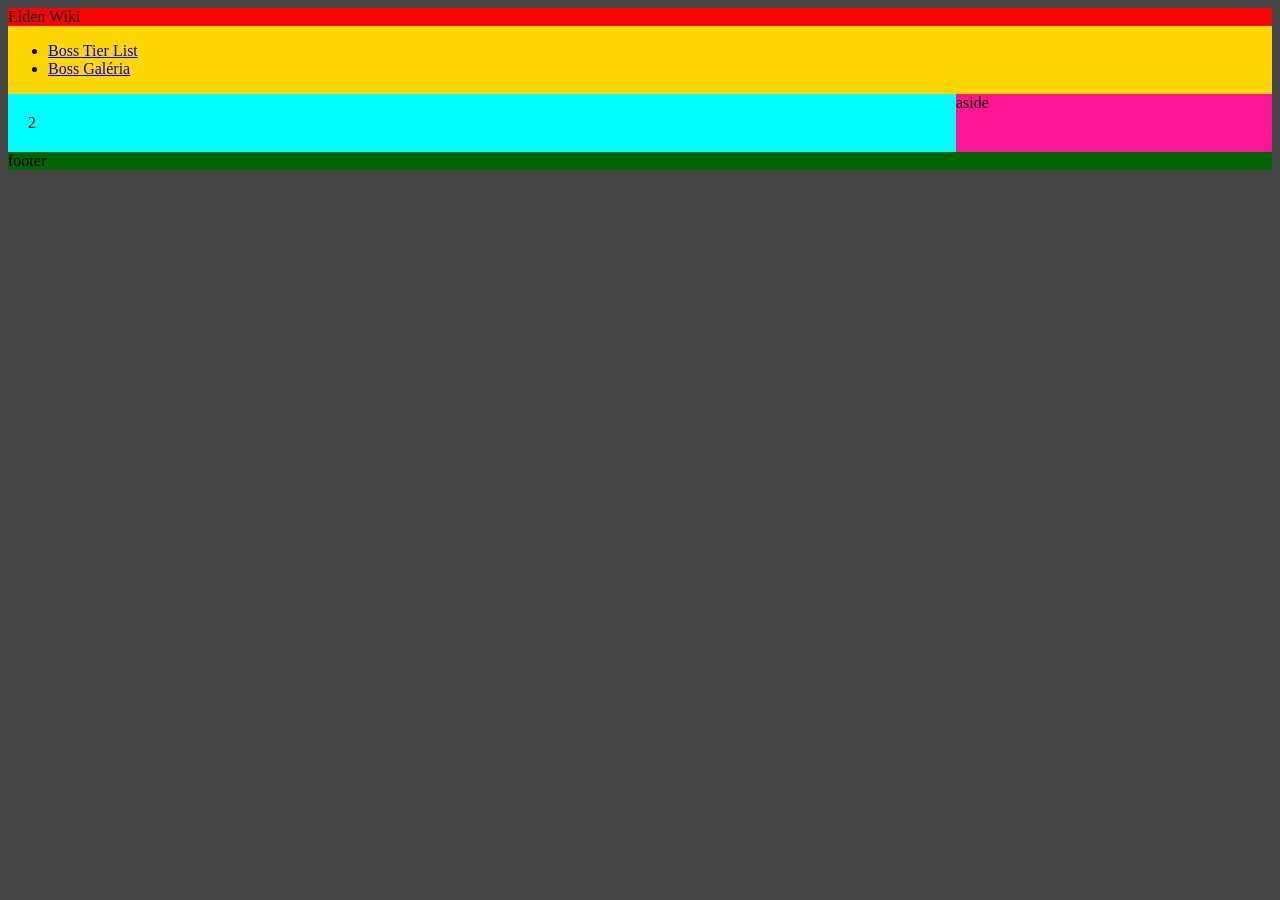
==== index2.html @ 0a3ac02c "index.2" ====
<!DOCTYPE html>
<html lang="hu">
<head>
    <meta charset="UTF-8">
    <meta name="description" content="">
    <meta name="keywords" content="">
    <meta name="viewport" content="width=device-width, initial-scale=1.0">

    <link rel="stylesheet" href="style.css">
    <title>Papdi Mártonn, Kiss Barna</title>
</head>
<body>
    <main>
        <header>Elden Wiki</header>
        <nav>
            <ul>
                <li><a href="index.html">Boss Tier List</a></li>
                <li><a href="index2.html">Boss Galéria</a></li>
            </ul>
        </nav>
        <article>2</article>
        <aside>aside</aside>
        <footer>footer</footer>
    </main>
</body>
</html>
---- style.css ----
body {
    background-color: #444;
}

main {
    display: grid;
    grid-template-columns: 1fr 2fr 1fr;
    grid-template-areas: 
    "h h h"
    "n n n "
    "ar ar as"
    "f f f";
}

header {
    grid-area: h;
    background-color: red;
}

nav {
    grid-area: n;
    background-color: gold;
}

article {
    grid-area: ar;
    padding: 20px;
    background-color: cyan;
}

aside {
    grid-area: as;
    background-color: deeppink;
}

footer {
    grid-area: f;
    background-color: darkgreen;
}
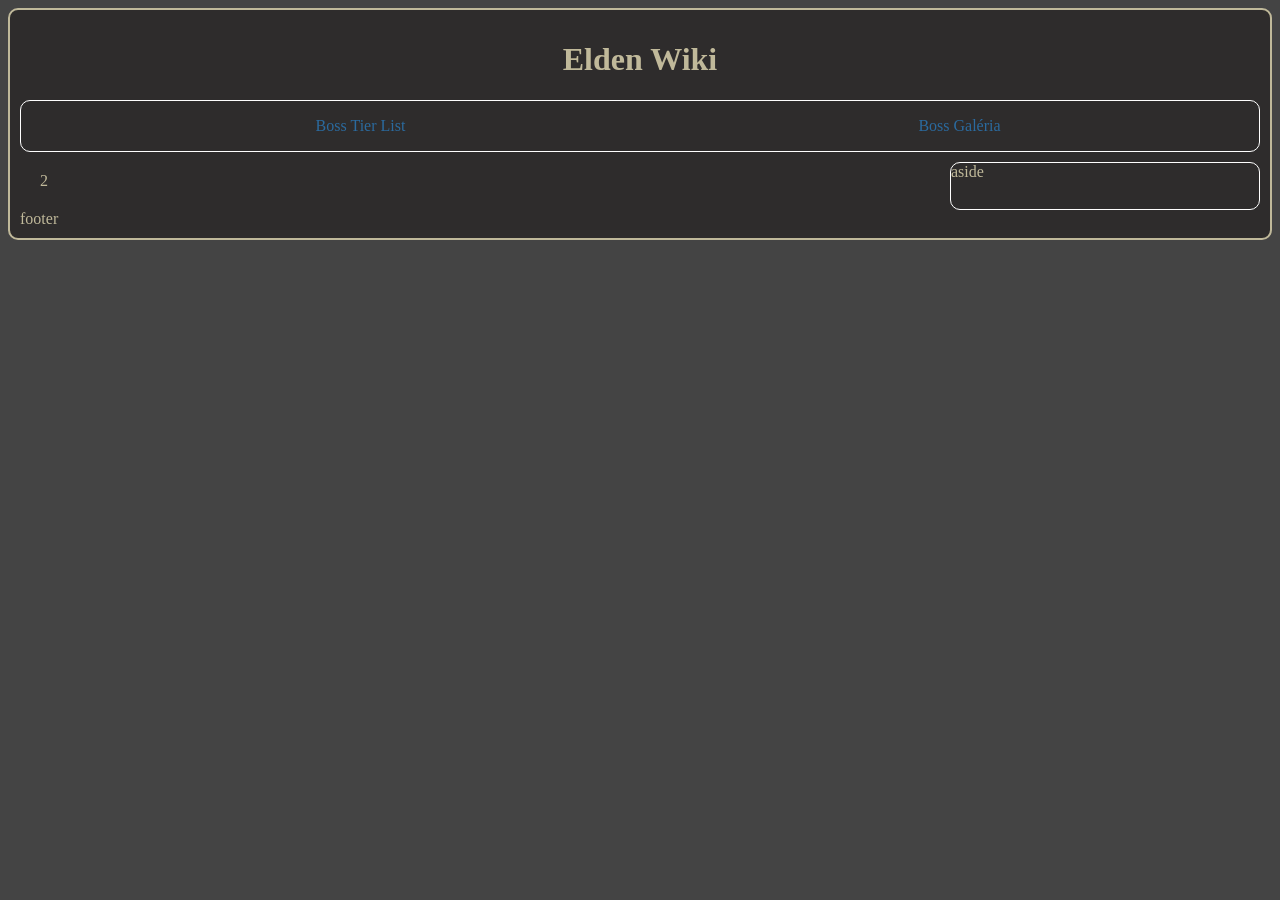
==== commit 5bfdd592: "off camera mining" ====
--- a/index2.html
+++ b/index2.html
@@ -11,7 +11,7 @@
 </head>
 <body>
     <main>
-        <header>Elden Wiki</header>
+        <header><h1>Elden Wiki</h1></header>
         <nav>
             <ul>
                 <li><a href="index.html">Boss Tier List</a></li>
--- a/style.css
+++ b/style.css
@@ -1,39 +1,62 @@
 body {
     background-color: #444;
+    color: rgb(192, 185, 154);
 }
 
 main {
+    background-color: rgb(46, 44, 44);
+    border: 2px solid rgb(192, 185, 154);
+    border-radius: 10px;
+    padding: 10px;
     display: grid;
-    grid-template-columns: 1fr 2fr 1fr;
+    grid-template-columns: 3fr 1fr;
     grid-template-areas: 
-    "h h h"
-    "n n n "
-    "ar ar as"
-    "f f f";
+    "h h"
+    "n n "
+    "ar as"
+    "f f";
 }
 
 header {
     grid-area: h;
-    background-color: red;
+    text-align: center;
 }
 
 nav {
     grid-area: n;
-    background-color: gold;
+    border: 1px solid white;
+    border-radius: 10px;
+}
+
+nav ul {
+    display: grid;
+    grid-template-columns: 1fr 1fr;
+    text-align: center;
+    list-style-type: none;
+}
+
+nav a {
+    color: rgb(43, 106, 158);
+    text-decoration: none;
+    padding: 10px;
+}
+
+nav a:hover {
+    background-color: rgb(22, 63, 97);
 }
 
 article {
     grid-area: ar;
     padding: 20px;
-    background-color: cyan;
 }
 
 aside {
+    margin-top: 10px;
+    border: 1px solid white;
+    border-radius: 10px;
     grid-area: as;
-    background-color: deeppink;
 }
 
 footer {
     grid-area: f;
-    background-color: darkgreen;
 }
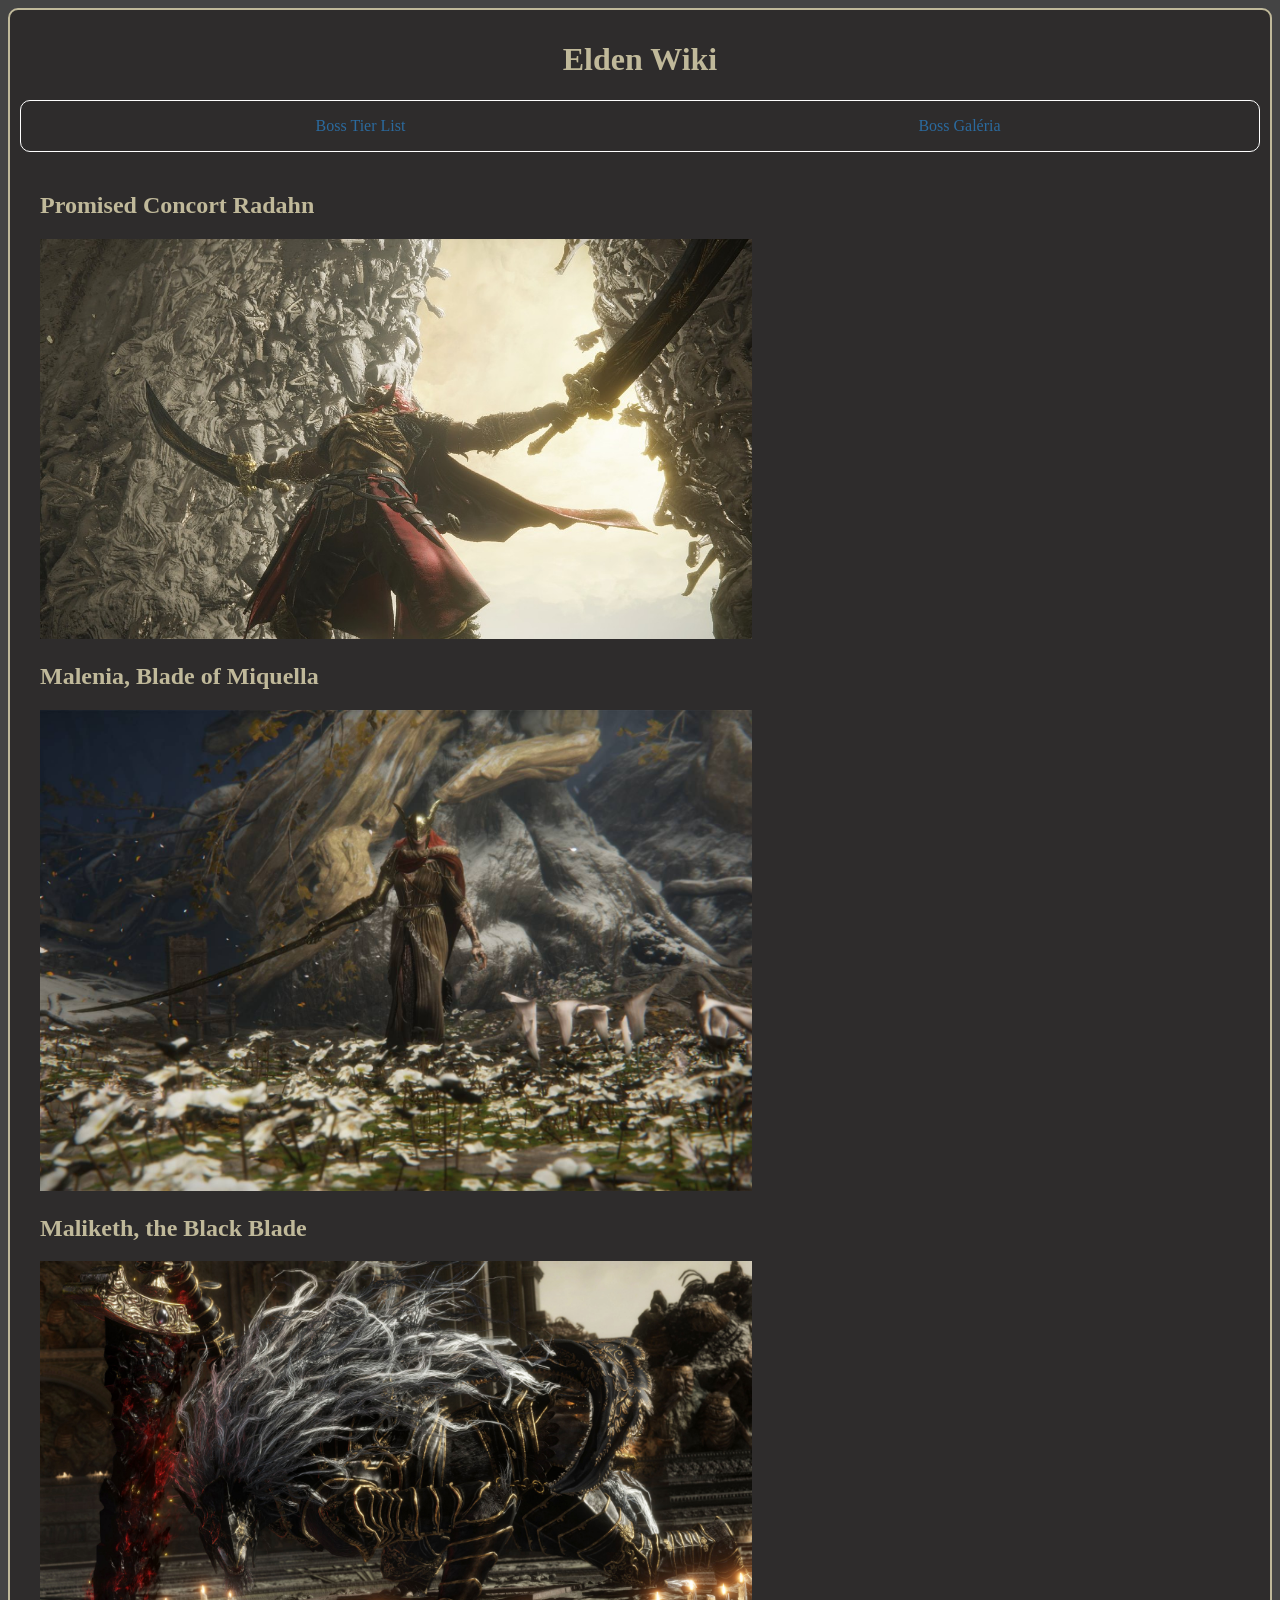
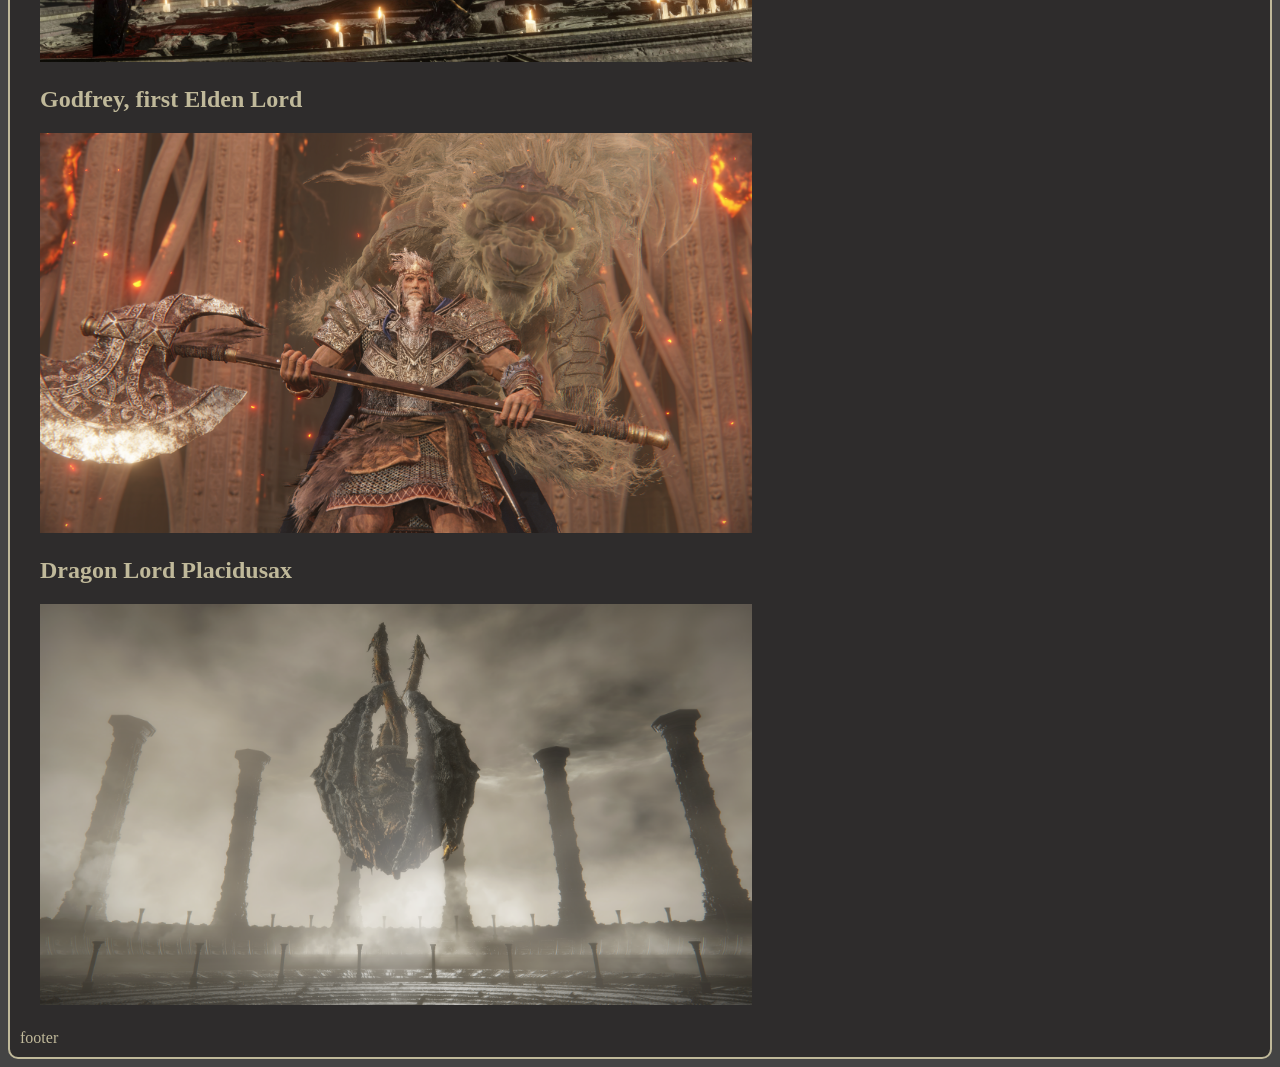
==== commit 27176752: "boss.galeria" ====
--- a/index2.html
+++ b/index2.html
@@ -1,26 +1,48 @@
-<!DOCTYPE html>
+<!doctype html>
 <html lang="hu">
-<head>
-    <meta charset="UTF-8">
-    <meta name="description" content="">
-    <meta name="keywords" content="">
-    <meta name="viewport" content="width=device-width, initial-scale=1.0">
+  <head>
+    <meta charset="UTF-8" />
+    <meta name="description" content="" />
+    <meta name="keywords" content="" />
+    <meta name="viewport" content="width=device-width, initial-scale=1.0" />
 
-    <link rel="stylesheet" href="style.css">
+    <link rel="stylesheet" href="style.css" />
     <title>Papdi Mártonn, Kiss Barna</title>
-</head>
-<body>
+  </head>
+  <body>
     <main>
-        <header><h1>Elden Wiki</h1></header>
-        <nav>
-            <ul>
-                <li><a href="index.html">Boss Tier List</a></li>
-                <li><a href="index2.html">Boss Galéria</a></li>
-            </ul>
-        </nav>
-        <article>2</article>
-        <aside>aside</aside>
-        <footer>footer</footer>
+      <header><h1>Elden Wiki</h1></header>
+      <nav>
+        <ul>
+          <li><a href="index.html">Boss Tier List</a></li>
+          <li><a href="index2.html">Boss Galéria</a></li>
+        </ul>
+      </nav>
+      <article>
+        <div class="tarolo">
+          <div class="kartya">
+            <h2>Promised Concort Radahn</h2>
+            <img src="elden_kepek/p.c.radahn.jpg" alt="" />
+          </div>
+          <div class="kartya">
+            <h2>Malenia, Blade of Miquella</h2>
+            <img src="elden_kepek/malenia.jpg" alt="" />
+          </div>
+          <div class="kartya">
+            <h2>Maliketh, the Black Blade</h2>
+            <img src="elden_kepek/maliketh.png" alt="" />
+          </div>
+          <div class="kartya">
+            <h2>Godfrey, first Elden Lord</h2>
+            <img src="elden_kepek/godfrey.png" alt="" />
+          </div>
+          <div class="kartya">
+            <h2>Dragon Lord Placidusax</h2>
+            <img src="elden_kepek/placidusax.png" alt="" />
+          </div>
+        </div>
+      </article>
+      <footer>footer</footer>
     </main>
-</body>
-</html>+  </body>
+</html>
--- a/style.css
+++ b/style.css
@@ -59,4 +59,8 @@
 
 footer {
     grid-area: f;
+}
+
+.tarolo img {
+    width: 80%;
 }
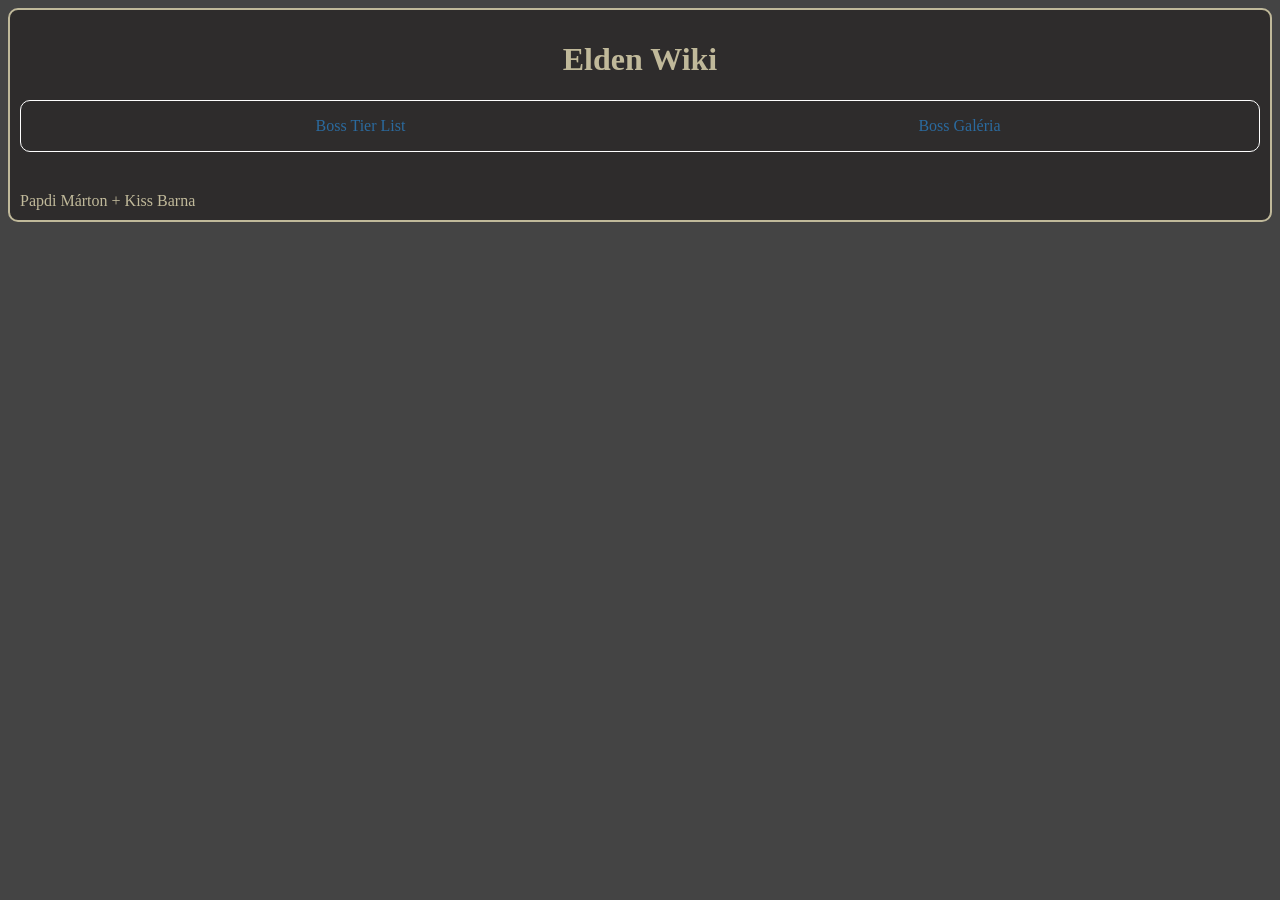
==== commit 39e79f4a: "Felsorolas + css" ====
--- a/index2.html
+++ b/index2.html
@@ -1,48 +1,26 @@
-<!doctype html>
+<!DOCTYPE html>
 <html lang="hu">
-  <head>
-    <meta charset="UTF-8" />
-    <meta name="description" content="" />
-    <meta name="keywords" content="" />
-    <meta name="viewport" content="width=device-width, initial-scale=1.0" />
+<head>
+    <meta charset="UTF-8">
+    <meta name="description" content="">
+    <meta name="keywords" content="">
+    <meta name="viewport" content="width=device-width, initial-scale=1.0">
 
-    <link rel="stylesheet" href="style.css" />
+    <link rel="stylesheet" href="style.css">
     <title>Papdi Mártonn, Kiss Barna</title>
-  </head>
-  <body>
+</head>
+<body>
     <main>
-      <header><h1>Elden Wiki</h1></header>
-      <nav>
-        <ul>
-          <li><a href="index.html">Boss Tier List</a></li>
-          <li><a href="index2.html">Boss Galéria</a></li>
-        </ul>
-      </nav>
-      <article>
-        <div class="tarolo">
-          <div class="kartya">
-            <h2>Promised Concort Radahn</h2>
-            <img src="elden_kepek/p.c.radahn.jpg" alt="" />
-          </div>
-          <div class="kartya">
-            <h2>Malenia, Blade of Miquella</h2>
-            <img src="elden_kepek/malenia.jpg" alt="" />
-          </div>
-          <div class="kartya">
-            <h2>Maliketh, the Black Blade</h2>
-            <img src="elden_kepek/maliketh.png" alt="" />
-          </div>
-          <div class="kartya">
-            <h2>Godfrey, first Elden Lord</h2>
-            <img src="elden_kepek/godfrey.png" alt="" />
-          </div>
-          <div class="kartya">
-            <h2>Dragon Lord Placidusax</h2>
-            <img src="elden_kepek/placidusax.png" alt="" />
-          </div>
-        </div>
-      </article>
-      <footer>footer</footer>
+        <header><h1>Elden Wiki</h1></header>
+        <nav>
+            <ul>
+                <li><a href="index.html">Boss Tier List</a></li>
+                <li><a href="index2.html">Boss Galéria</a></li>
+            </ul>
+        </nav>
+        <article>         
+        </article>
+        <footer>Papdi Márton + Kiss Barna</footer>
     </main>
-  </body>
-</html>
+</body>
+</html>
--- a/style.css
+++ b/style.css
@@ -57,10 +57,19 @@
     grid-area: as;
 }
 
+aside img {
+    width: 100%;
+    border-radius: 10px;
+}
+
+.tarolo img {
+    width: 400px;
+}
+
 footer {
     grid-area: f;
 }
 
-.tarolo img {
-    width: 80%;
+@media screen and (max-width: 999px) {
+    
 }
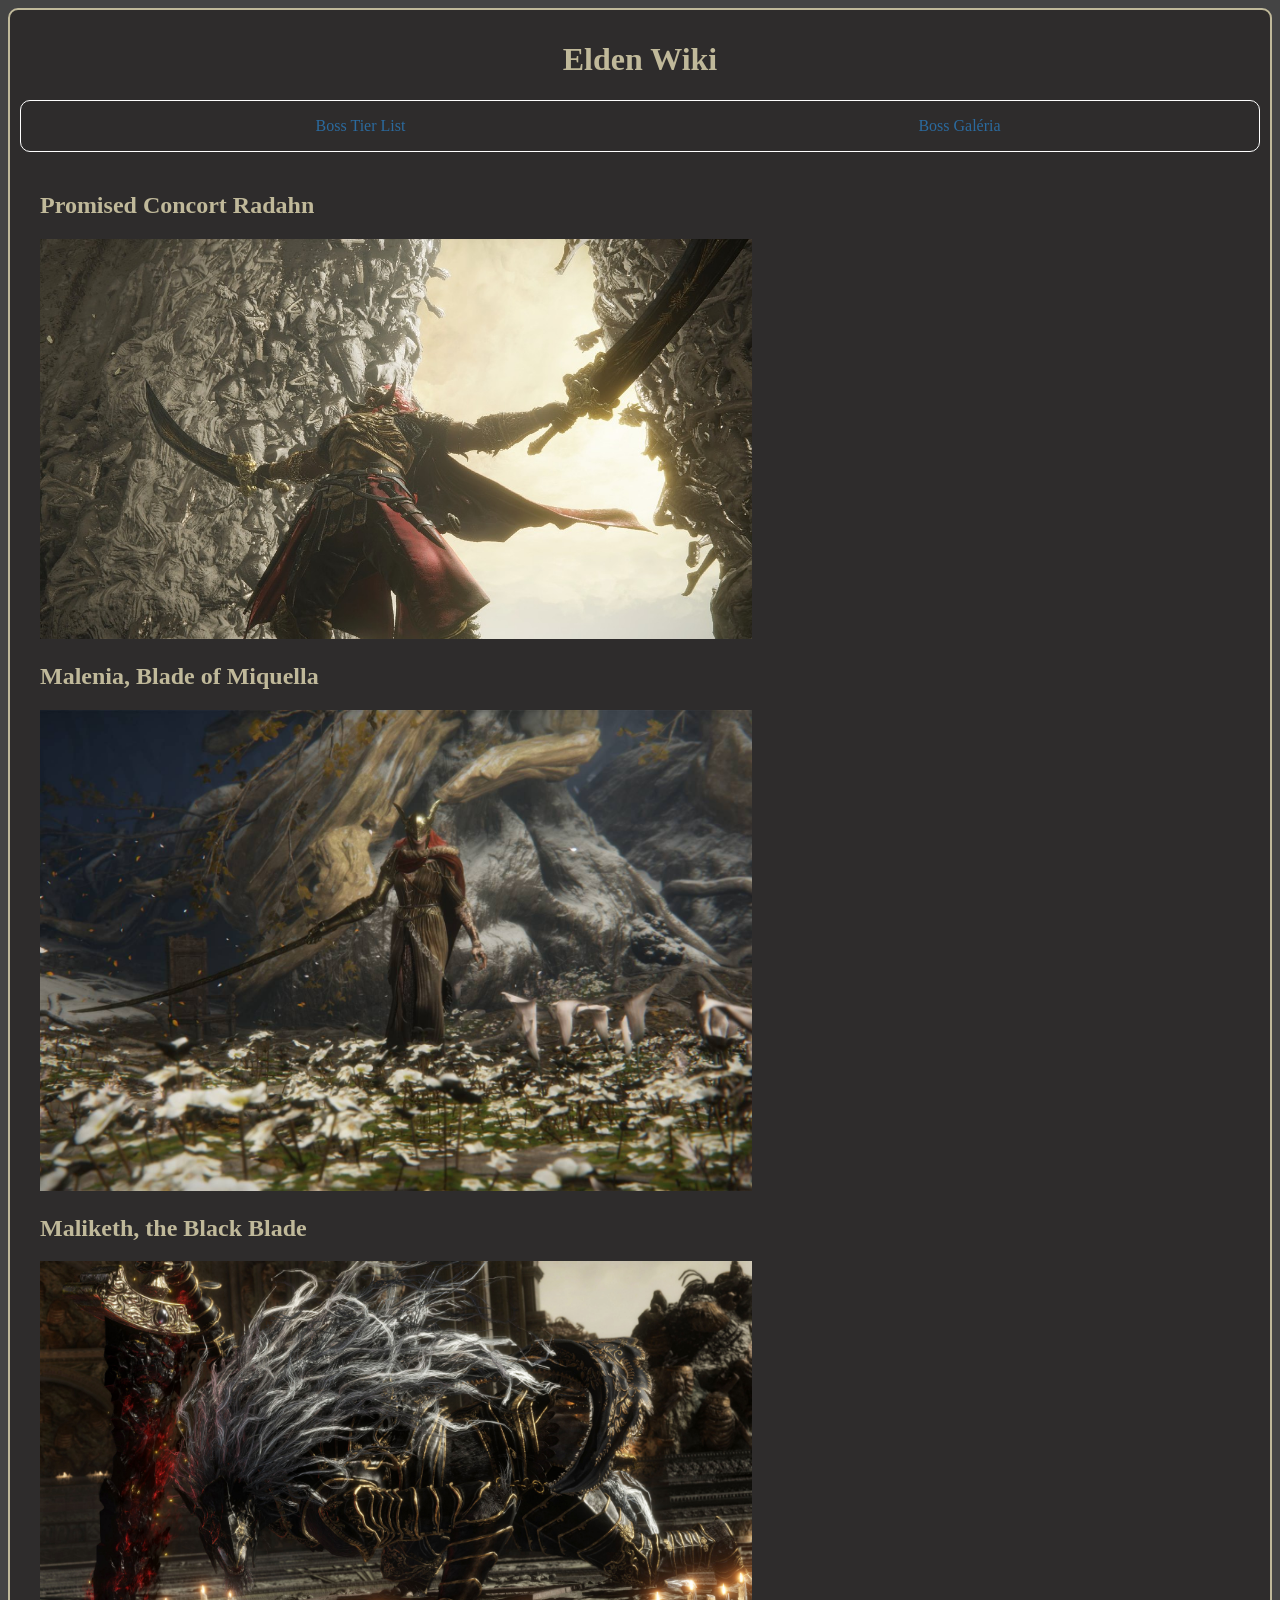
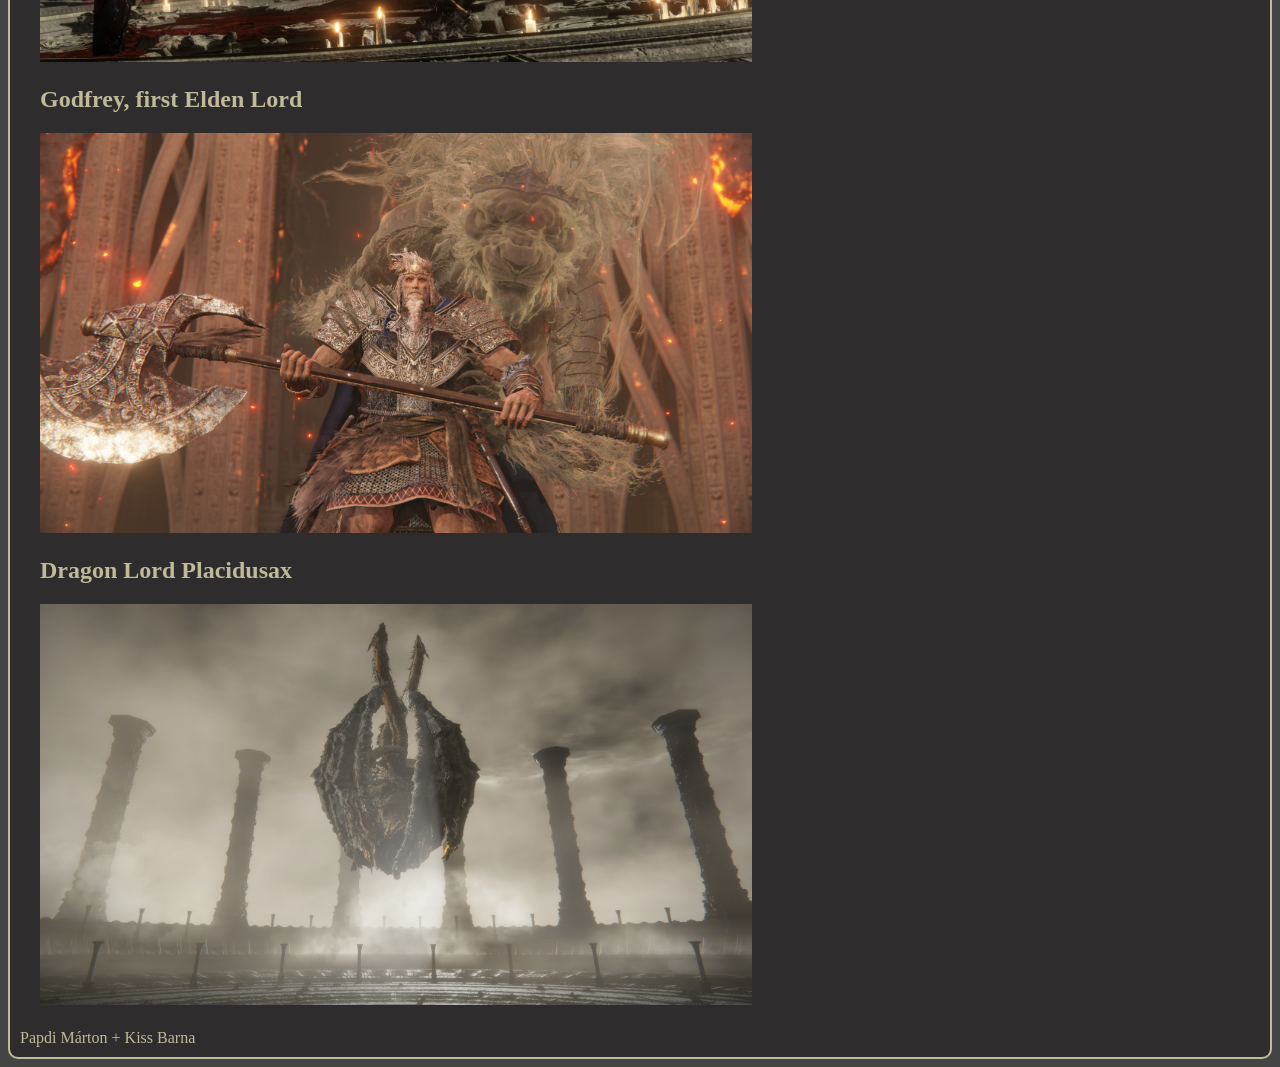
==== commit cbbcdd52: "Merge branch 'main' of https://github.com/Sunny0084/m-b" ====
--- a/index2.html
+++ b/index2.html
@@ -1,26 +1,48 @@
-<!DOCTYPE html>
+<!doctype html>
 <html lang="hu">
-<head>
-    <meta charset="UTF-8">
-    <meta name="description" content="">
-    <meta name="keywords" content="">
-    <meta name="viewport" content="width=device-width, initial-scale=1.0">
+  <head>
+    <meta charset="UTF-8" />
+    <meta name="description" content="" />
+    <meta name="keywords" content="" />
+    <meta name="viewport" content="width=device-width, initial-scale=1.0" />
 
-    <link rel="stylesheet" href="style.css">
+    <link rel="stylesheet" href="style.css" />
     <title>Papdi Mártonn, Kiss Barna</title>
-</head>
-<body>
+  </head>
+  <body>
     <main>
-        <header><h1>Elden Wiki</h1></header>
-        <nav>
-            <ul>
-                <li><a href="index.html">Boss Tier List</a></li>
-                <li><a href="index2.html">Boss Galéria</a></li>
-            </ul>
-        </nav>
-        <article>         
-        </article>
-        <footer>Papdi Márton + Kiss Barna</footer>
+      <header><h1>Elden Wiki</h1></header>
+      <nav>
+        <ul>
+          <li><a href="index.html">Boss Tier List</a></li>
+          <li><a href="index2.html">Boss Galéria</a></li>
+        </ul>
+      </nav>
+      <article>
+        <div class="tarolo">
+          <div class="kartya">
+            <h2>Promised Concort Radahn</h2>
+            <img src="elden_kepek/p.c.radahn.jpg" alt="" />
+          </div>
+          <div class="kartya">
+            <h2>Malenia, Blade of Miquella</h2>
+            <img src="elden_kepek/malenia.jpg" alt="" />
+          </div>
+          <div class="kartya">
+            <h2>Maliketh, the Black Blade</h2>
+            <img src="elden_kepek/maliketh.png" alt="" />
+          </div>
+          <div class="kartya">
+            <h2>Godfrey, first Elden Lord</h2>
+            <img src="elden_kepek/godfrey.png" alt="" />
+          </div>
+          <div class="kartya">
+            <h2>Dragon Lord Placidusax</h2>
+            <img src="elden_kepek/placidusax.png" alt="" />
+          </div>
+        </div>
+      </article>
+      <footer>Papdi Márton + Kiss Barna</footer>
     </main>
-</body>
-</html>+  </body>
+</html>
--- a/style.css
+++ b/style.css
@@ -63,7 +63,7 @@
 }
 
 .tarolo img {
-    width: 400px;
+    width: 80%;
 }
 
 footer {
@@ -71,5 +71,5 @@
 }
 
 @media screen and (max-width: 999px) {
-    
+
 }
